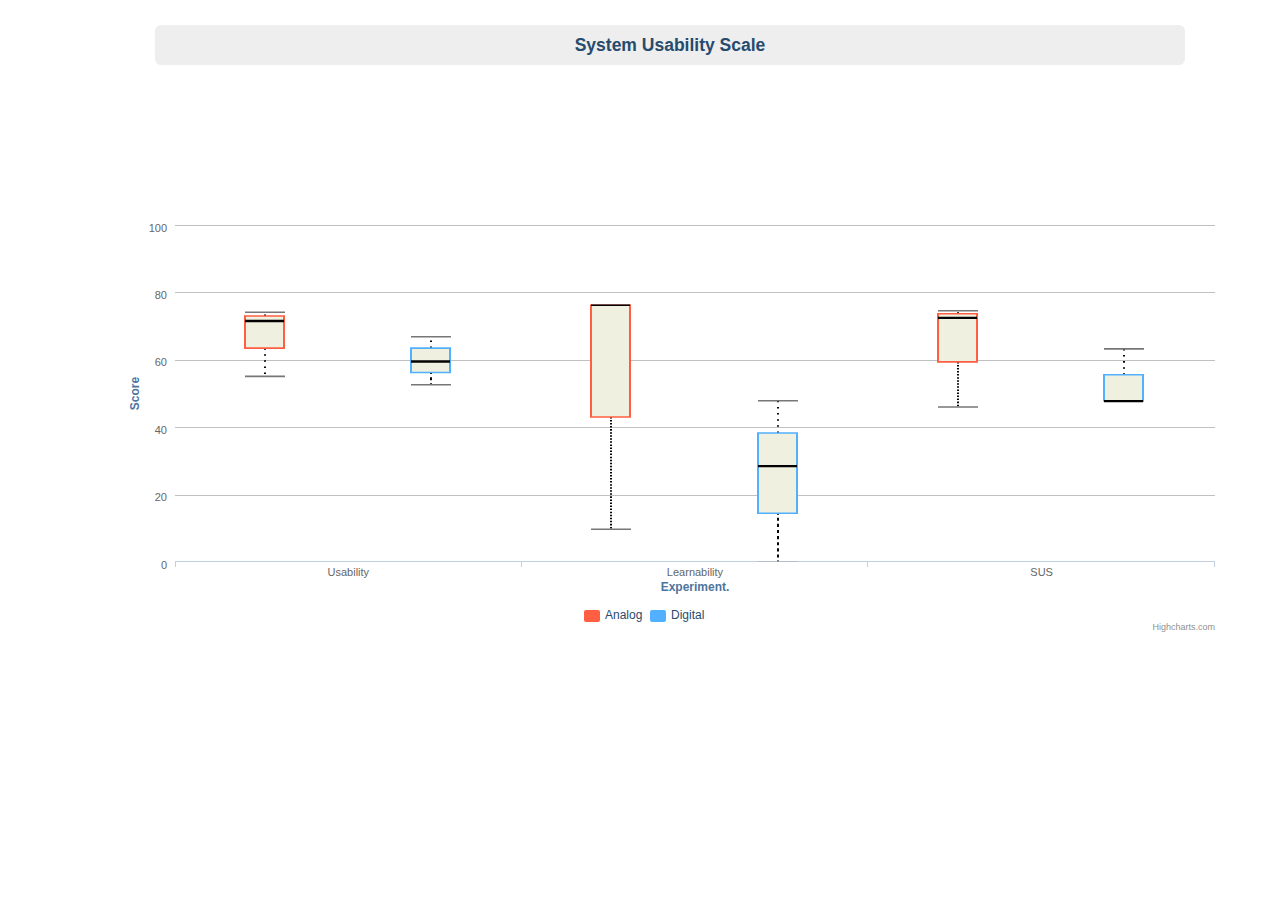
==== box-plot-test.htm @ c9a695e5 "Merged the latest code base and committing it. Added feature: Error-bar, box-plot and simple-bar plo" ====
<!DOCTYPE html>
<html>
<head>
	<meta http-equiv="content-type" content="text/html; charset=UTF-8">
	<meta name="viewport" content="width=device-width, initial-scale=1.0">
	<title>System Usability Scale</title>
	<script type='text/javascript' src='//code.jquery.com/jquery-1.9.1.js'></script>
	<link href="css/bootstrap.min.css" rel="stylesheet" type="text/css"/>
	<link href="css/bootstrap-responsive.min.css" rel="stylesheet" type="text/css"/>
	<style type='text/css'>
		body {
			font-family: "Lucida Grande", "Lucida Sans Unicode", Verdana, Arial, Helvetica, sans-serif;
			color: #274b6d;
			padding-top: 25px;
		}
		
		.hero-unit {
			padding: 0px 30px;
			margin-bottom: 20px;
		}
		
		.form-horizontal .control-group {
			margin-bottom: 10px;
		}
		
		.table {
			margin-bottom: 0px;
		}
		
		.table-condensed td {
			padding: 0px 6px;
			line-height: 15px;
			opacity: 1;
			background-color: #FFFFFF;
		}
		
		.label, .badge {
			font-weight: normal;
			font-size: 11px;
			margin-bottom: 4px;
			display: block;
		}
		
		#dataTable {
			position:absolute;
			left:95px;
			top:15px;
			font-size:9px;
			border: 1px solid #999999;
			border-radius: 5px;
		}
		
		#filterDiv {
			padding:15px;
			background-color:#ffffff;
			border:1px solid #3a87ad;
			border-radius:5px;
			color:#555555;
			width:125px;
		}
	</style>
	<script type='text/javascript' src='box-plot-json-r.js'></script>
	<script type='text/javascript'>

		var tableColumnData = ["Measurement", "Type Short"];
		var tableRowHeader = ["N","Mean", "SD", "P Value", "C Alpha"];
	
		var FILL_COLOR = "#F0F0E0";
		var MEDIAN_COLOR = "#020202";
		var STEM_COLOR = "#040404";
		var BORDER_COLOR = "#444444";
		var WHISKER_COLOR = "#777777";
	
		//variable to hold the chart's handle
		var myChart = null;
		var chartHandle = null;
		
		//function to change the filter panels dynamically based on the json data
		function initializeFilterPanel() {
			var distinctCategories = {};
			for (var i = 0; i < jsonData.data.length; i++){
				var dataMap = jsonData.data[i];
				var categoryGroup = dataMap["Measurement"];
				distinctCategories[categoryGroup] = 1;
			}
			
			//create the filter checkboxes as per the categories
			for (var key in distinctCategories) {
				$("#filterDiv").append('<label class="filterItem block label label-success active">' + key + '</label>');
			}
		}
		
		//Function to remove table from the plot
		function removeTableFromPlot() {
			$("#dataTable").remove();
		}
		
		//Function to draw table in the plot
		function drawTableInPlot() {
		
			//remove existing table and draw the table
			removeTableFromPlot() 
		
			var tableStr = '<div id="dataTable">';
			tableStr += '<table class="table table-hover table-condensed table-striped">';

			var tabularData = [];

			//add column header row
			var columnHeader = ["&nbsp;"];
			for (var i = 0; i < jsonData.data.length; i++){
				var dataMap = jsonData.data[i];
				var header = "";
				for (var j = 0; j < tableColumnData.length; j++){
					header = header + " " + dataMap[tableColumnData[j]];
				}
				columnHeader.push($.trim(header));
			}
			tabularData.push(columnHeader);

			for (var k = 0; k < tableRowHeader.length; k++){
				var tableRow = [];
				tableRow.push($.trim(tableRowHeader[k]));
				
				for (var j = 0; j < jsonData.data.length; j++){
					var dataMap = jsonData.data[j];
					tableRow.push(dataMap[tableRowHeader[k]]);
				}
				tabularData.push(tableRow);
			}
			
			for (var i = 0; i < tabularData.length; i++){
				tableStr += "<tr>";
				var dataArray = tabularData[i];
				for (var j = 0; j < dataArray.length; j++)
					tableStr += "<td>" + dataArray[j] + "</td>";
					tableStr += "</tr>";
			}
			
			tableStr += "</table></div>";
			//$("#tableContainer").append(tableStr);
			$("div.highcharts-legend").parent().append(tableStr);
			$("div.highcharts-tooltip > span").css({'opacity':1, 'background-color':"#FFFFFF","z-index":100});
		}
		
		//Function to remove the numbers in plot
		function removeNumbersFromPlot() {
			$("text.plotNumbers").remove();
		}
		
		//Function to plot the numbers in the plot
		function drawNumbersInPlot() {
		
			//remove the earlier plotted numbers
			removeNumbersFromPlot();
			
			//Find the distance between the plots in the series
			var distanceBetweenPlots = 0;
			var boxWidth = 0;
			var spaceForCharacter = 6; //in pixel
			if ((myChart.series.length > 1) && (myChart.series[0].data.length >= 1))	{
				distanceBetweenPlots = myChart.series[1].data[0].barX - myChart.series[0].data[0].barX;
			}
			
			for (var i = 0; i < myChart.series.length; i++)
			{
				//show numbers only if the series is visible
				if (!myChart.series[i].visible)
					continue;
				
				for (var j = 0; j < myChart.series[i].data.length; j++)
				{
					//series color
					var seriesColor = myChart.series[i].color;
					var textColor = myChart.series[0].color.substring(1);
					textColor = "#" + (new Hex(seriesColor)).brightness(-40);
					
					//find the box's width
					boxWidth = myChart.series[i].data[j].pointWidth + 2;
					
					//add q1 value in the plot (should be plotted on left side)
					var q1Value = myChart.series[i].data[j].q1;
					var dataLength = ("" + q1Value).length;
					var dataSpaceReq = (dataLength * spaceForCharacter) + 4;
					
					//find the y-axis corresponding to the value
					var pointY = 0;
					if (myChart.yAxis[0].toValue(pointY) > q1Value)
						while (myChart.yAxis[0].toValue(pointY) > q1Value && !myChart.yAxis[0].toValue(pointY+3) < q1Value)
							pointY+=2;
					else
						while (myChart.yAxis[0].toValue(pointY) < q1Value && !myChart.yAxis[0].toValue(pointY+3) > q1Value)
							pointY+=2;
					
					//plot the point
					myChart.renderer.text("" + q1Value, myChart.plotLeft + myChart.series[i].data[j].barX - dataSpaceReq, pointY+2).attr({zIndex:5, style:"font-size: 10px;color:" + textColor,class:"plotNumbers"}).add();
					
					//add q3 value in the plot (should be plotted on left side)
					var q3Value = myChart.series[i].data[j].q3;
					dataLength = ("" + q3Value).length;
					dataSpaceReq = (dataLength * spaceForCharacter) + 4;
					
					//find the y-axis corresponding to the value
					pointY = 0;
					if (myChart.yAxis[0].toValue(pointY) > q3Value)
						while (myChart.yAxis[0].toValue(pointY) >= q3Value && !myChart.yAxis[0].toValue(pointY+3) < q3Value)
							pointY+=2;
					else
						while (myChart.yAxis[0].toValue(pointY) <= q3Value && !myChart.yAxis[0].toValue(pointY+3) > q3Value)
							pointY+=2;
					
					//plot the point
					myChart.renderer.text("" + q3Value, myChart.plotLeft + myChart.series[i].data[j].barX - dataSpaceReq, pointY+2).attr({zIndex:5, style:"font-size: 10px;color:" + textColor,class:"plotNumbers"}).add();
					
					//add max value in the plot
					var maxValue = myChart.series[i].data[j].high;
					dataLength = ("" + maxValue).length;
					dataSpaceReq = (dataLength * spaceForCharacter);
					
					//find the y-axis corresponding to the value
					pointY = 0;
					if (myChart.yAxis[0].toValue(pointY) > maxValue)
						while (myChart.yAxis[0].toValue(pointY) >= maxValue && !myChart.yAxis[0].toValue(pointY+3) < maxValue)
							pointY+=2;
					else
						while (myChart.yAxis[0].toValue(pointY) <= maxValue && !myChart.yAxis[0].toValue(pointY+3) > maxValue)
							pointY+=2;
					
					//plot the point
					myChart.renderer.text("" + maxValue, myChart.plotLeft + myChart.series[i].data[j].barX + boxWidth, pointY+2).attr({zIndex:5, style:"font-size: 10px;color:" + textColor,class:"plotNumbers"}).add();
					
					//add min value in the plot
					var minValue = myChart.series[i].data[j].low;
					dataLength = ("" + minValue).length;
					dataSpaceReq = (dataLength * spaceForCharacter);
					
					//find the y-axis corresponding to the value
					pointY = 1;
					while (myChart.yAxis[0].toValue(pointY-1) >= minValue && myChart.yAxis[0].toValue(pointY) > minValue)
						pointY+=1;

					//plot the point
					myChart.renderer.text("" + minValue, myChart.plotLeft + myChart.series[i].data[j].barX + boxWidth, pointY+1).attr({zIndex:5, style:"font-size: 10px;color:" + textColor,class:"plotNumbers"}).add();
					
					//add median value in the plot
					var medianValue = myChart.series[i].data[j].median;
					dataLength = ("" + medianValue).length;
					dataSpaceReq = (dataLength * spaceForCharacter);
					
					//find the y-axis corresponding to the value
					pointY = 0;
					if (myChart.yAxis[0].toValue(pointY) > medianValue)
						while (myChart.yAxis[0].toValue(pointY) >= medianValue && !myChart.yAxis[0].toValue(pointY+3) < medianValue)
							pointY+=2;
					else
						while (myChart.yAxis[0].toValue(pointY) <= medianValue && !myChart.yAxis[0].toValue(pointY+3) > medianValue)
							pointY+=2;
					
					//plot the point
					myChart.renderer.text("" + medianValue, myChart.plotLeft + myChart.series[i].data[j].barX + boxWidth, pointY+2).attr({zIndex:5, style:"font-size: 10px;color:" + textColor,class:"plotNumbers"}).add();
				}
			}
		}
		
		//function to initialize the filter panel
		function createFilterPanel(){
			var filterDivWidth = (0 - $("#filterDiv").width()-35) + "px";
			$("#filterDiv").css("margin-left",filterDivWidth);
			$('.filterLink').bind("click", function () {
					if ($(".filterLink").hasClass("active")) {
						$(".filterLink").removeClass("active").addClass("inactive");
						$("#filterDiv").stop().animate({'marginLeft':filterDivWidth},200);
					} else {
						$(".filterLink").addClass("active").removeClass("inactive");
						$("#filterDiv").stop().animate({'marginLeft':'-2px'},200);
					}
				});
			$(".filterItem").hover(function(){$(this).stop().animate({'marginLeft':'5px'},200);},function(){$(this).stop().animate({'marginLeft':'0px'},200);});
			$("#filterContainer").css({"top":$("#plotContainer").offset().top + 16, "left":0, "z-index":99, "position":"absolute"}).show();
		}
		
		//function to draw the plot based on the filter conditions
		function drawPlot() {

			//destroy the existing chart if any
			if (chartHandle != null)
				chartHandle.destroy();
		
			var selectedGroups = [];
			var index = 0;
			$("label.filterItem.active").each(function(){
						selectedGroups[index] = $(this).html();
						index++;
					});
			//alert(selectedGroups);

			var filteredCategories = selectedGroups;
			var filteredJsonData = [];
			var dataGroups = {};
			var maxValue = 0;
			var minValue = 0;
			
			for (var j = 0; j < filteredCategories.length; j++){

				for (var i = 0; i < jsonData.data.length; i++){
					var dataMap = jsonData.data[i];
					var categoryGroup = dataMap["Measurement"];
					
					if (filteredCategories[j] == categoryGroup) {
						var dataGroup = dataMap["Type"];
						
						if (dataGroups[dataGroup] == null){
							dataGroups[dataGroup] = [];
						}
						
						var dataArray = {}
						dataArray["n"] = parseFloat(dataMap["N"]);
						dataArray["low"] = parseFloat(dataMap["Minimum"]);
						dataArray["q1"] = parseFloat(dataMap["First Quartile"]);
						dataArray["median"] = parseFloat(dataMap["Median"]);
						dataArray["q3"] = parseFloat(dataMap["Third Quartile"]);
						dataArray["high"] = parseFloat(dataMap["Maximum"]);
						dataArray["sd"] = parseFloat(dataMap["SD"]);
						dataArray["se"] = parseFloat(dataMap["SE of Mean"]);
						dataArray["mean"] = parseFloat(dataMap["Mean"]);
						dataArray["skewness"] = parseFloat(dataMap["Skewness"]);
						dataArray["kurtosis"] = parseFloat(dataMap["Kurtosis"]);
						dataArray["cAlpha"] = parseFloat(dataMap["C Alpha"]);
						dataArray["pValue"] = parseFloat(dataMap["P Value"]);

						if (maxValue < parseFloat(dataMap["Maximum"]))
							maxValue = parseFloat(dataMap["Maximum"]);
						
						if (minValue > parseFloat(dataMap["Minimum"]))
							minValue = parseFloat(dataMap["Minimum"]);
						
						dataGroups[dataGroup].push(dataArray);
						filteredJsonData.push(dataMap);
					}
				}
			}

			var filteredSeries = [];
			for (var key in dataGroups) {
				var seriesMap = {};
				seriesMap["name"] = key;
				seriesMap["data"] = dataGroups[key];
				filteredSeries.push(seriesMap);
			}
			
			chartHandle = new Highcharts.Chart({

				chart: {
					renderTo: $('#plotContainer')[0],
					type: 'boxplot',
					marginTop: 140,
					marginLeft: 120,
					events: {
						click: function(event) {
							//alert('x: '+ event.xAxis[0].value + ', y: ' + event.yAxis[0].value + ' x=' + event.offsetX + ' y=' + event.offsetY);
						},
						redraw: function() {
		                    drawNumbersInPlot();
							//$('g.numericButtonClass').attr("state", "disabled");
		                }
					}
				},
				
				exporting: {
					buttons: {
					contextButton: {
							height: 36,
							width: 36,
							symbol: 'url(img/plot_print.png)',
							symbolSize: 18,
							symbolX: 18,
							symbolY: 18
						},

						tableButton: {
							x: -42,
							_titleKey: 'tableButtonTitle',
							height: 36,
							width: 36,
							symbolSize: 18,
							symbolX: 18,
							symbolY: 18,
							symbol: 'url(img/plot_table.png)',
							onclick: function () {
								if ($('g.tableButtonClass').attr("state") == "disabled") {
									drawTableInPlot();
									$('g.tableButtonClass').attr("state","enabled");
								}
								else {
									removeTableFromPlot();
									$('g.tableButtonClass').attr("state", "disabled");
								}
							},
							theme: {
								'class': "tableButtonClass",
								'state': 'disabled'
							}
						},
						
						numericButton: {
							x: -84,
							_titleKey: 'numericButtonTitle',
							height: 36,
							width: 36,
							symbolSize: 18,
							symbolX: 18,
							symbolY: 18,
							symbol: 'url(img/plot_numbering.png)',
							onclick: function () {
								if ($('g.numericButtonClass').attr("state") == "disabled") {
									drawNumbersInPlot();
									$('g.numericButtonClass').attr("state","enabled");
								}
								else {
									removeNumbersFromPlot();
									$('g.numericButtonClass').attr("state", "disabled");
								}
							},
							theme: {
								'class': "numericButtonClass",
							}
						}
					}
				},

				legend: {
					useHTML: true,
					enabled: true,
					borderWidth: 0
				},

				tooltip: {
					useHTML: true,
					shadow: false,
					formatter: function() {
		                return '<em>'+ this.point.category + '</em><br/>' +
								'<span style="color:'+ this.series.color +';font-weight:bold">' + this.series.name + '</span><br/>' +
								'N: ' + this.point.n + '<br/>' +
								'Mean: ' + this.point.mean + '<br/>' +
								'SD: ' + this.point.sd + '<br/>' +
								'SE: ' + this.point.se + '<br/>' +
								'Min: ' + this.point.low + '<br/>' +
								'1st Q: ' + this.point.q1 + '<br/>' +
								'Median: ' + this.point.median + '<br/>' +
								'3rd Q: ' + this.point.q3 + '<br/>' +
								'Max: ' + this.point.high + '<br/>' +
								'Skewness: ' + this.point.skewness + '<br/>' +
								'Kurtosis: ' + this.point.kurtosis + '<br/>' +
								'C Alpha: ' + this.point.cAlpha + '<br/>' +
								'P Value: ' + this.point.pValue + '<br/>';
		            },
					positioner: function (labelWidth, labelHeight, point) {
		            	return { x: point.plotX + 20, y: (point.plotY + 10) };
		            },
					style: {
								color: '#333333',
								fontSize: '11px',
								padding: '5px'
					}
				},

				plotOptions: {
					column: {
						colorByPoint: true
					},
					
					series: {
						dataLabels: {
							enabled: true,
							color: '#444444'
						},
						pointPadding: 0.38,
						groupPadding: 0.02
					},
					
					boxplot: {
						fillColor: FILL_COLOR,
						lineWidth: 2,
						medianColor: MEDIAN_COLOR,
						medianWidth: 3,
						stemColor: STEM_COLOR,
						stemDashStyle: 'dot',
						stemWidth: 2,
						whiskerColor: WHISKER_COLOR,
						whiskerLength: '100%',
						whiskerWidth: 2
					}
				},

				colors: [
					'#FF5E42', 
					'#51B0FF', 
					'#FE8D00', 
					'#910000', 
					'#1aadce', 
					'#492970',
					'#f28f43', 
					'#77a1e5', 
					'#c42525', 
					'#a6c96a'
				],

				title: {
					text: ''
				},

				xAxis: {
					categories: filteredCategories,
					title: {
						text: 'Experiment.'
					}
				},
				
				yAxis: {
					title: {
						text: 'Score'
					},
					endOnTick: false,
					tickPosition: 'inside',
					min: 0,
					//max: maxValue + ((maxValue - minValue)/3.6)
					max: 100
				},

				series: filteredSeries
			},
			function(chart) { // on complete
     
					myChart = chart;
	 
					/*
					* All adjustments on top of highcharts
					*/
					//adjust the fill color based on the stroke (default options supports only one fillcolor across plots)
					$("g.highcharts-series").find("path[fill=" + FILL_COLOR + "]").each(function(){
						//get the stroke color and remove the # character from the color definition
						var strokeColor = $(this).attr("stroke").substring(1);
						var fillColor = (new Hex(strokeColor)).brightness(20);
						$(this).attr("fill", "#" + fillColor);
						$(this).attr("stroke", BORDER_COLOR);
					});
					
					//create tabular data and append it to the plot
					//drawTableInPlot();
					
					//Adding numbers in the plot
					drawNumbersInPlot();
					
					//Add click event on the ledgend so that the numbers can be re-rendered when ledgend is clicked
					$(".highcharts-legend").click(function(){drawNumbersInPlot();});
					
					//To fix the cases when the min value coincides with x-axis
					var yMaxPos = 0;
					$("g.highcharts-series-group").find("path[stroke=" + WHISKER_COLOR + "]").each(function(index){
						var pos = $(this).attr("d").split(" ");
						var yPos = parseInt(pos[pos.length - 1]);

						if (yMaxPos < yPos){
						    yMaxPos = yPos;
							pathHandle = $(this);
						}
					});

					$("g.highcharts-series-group").find("path[stroke=" + WHISKER_COLOR + "]").each(function(index){
						var pos = $(this).attr("d").split(" ");
						if (pos[pos.length - 1] == yMaxPos){
							pos[pos.length - 1] = yMaxPos - 2;
							pos[pos.length - 4] = yMaxPos - 2;
						}
						$(this).attr("d",pos.join(" "));
					});
					
					//add median to the legend
					var lastLeftValue = parseInt($("div.highcharts-legend-item:last").css("left"));
					var requiredWidth = parseInt($("div.highcharts-legend-item:last").find("span").width()) + 30;
					var newLeftValue = lastLeftValue + requiredWidth;
					$("div.highcharts-legend-item:last").parent().append($("div.highcharts-legend-item:last").clone().css("left", newLeftValue + "px"));
					$("div.highcharts-legend-item:last").prepend("<div style='border-bottom: 3px solid " + MEDIAN_COLOR + "; height: 10px; width: 15px;'></div>");
					$("div.highcharts-legend-item:last").find("span").html("Median");
				}
			);
		}
		
		$(document).ready(function(){

				//Initialize the filters in the panel
				initializeFilterPanel();
				
				//set the titles for the additional buttons
				Highcharts.setOptions({
				    lang: {
				        numericButtonTitle: "Add/Remove Labels",
						tableButtonTitle: "Add/Remove Table"
				    }
				});
				
				//Create the chart based on the filters
				$("label.filterItem").bind('click', function () {
					
					if ($(this).hasClass("active")) 
						$(this).removeClass("active").removeClass("label-success")
					else
						$(this).addClass("active").addClass("label-success")
					drawPlot();
				});
				
				//draw the plot by default
				drawPlot();
				
				//set the filter panel co-ordinates & bind events to it
				setTimeout(createFilterPanel,200);
			}
		);
</script>

</head>
<body>
	<script src="js/highcharts.js"></script>
	<script src="js/highcharts-more.js"></script>
	<script src="js/exporting.js"></script>
	<script src="js/bootstrap.min.js"></script>
	<script src="js/colorutils.min.js"></script>
	<div class="container">
		<div class="row">
			<span class="span10 offset1 hero-unit"><h4 class="text-center">System Usability Scale</h4></span>
		</div>
		<div class="row">
			<div class="span12">
				<div id="filterContainer" style="display:none">
					<div id="filterButton" style="float:left;margin-right:-80px">
						<a class="filterLink btn btn-small  btn-info">
						<!--<img src="img/filter_data.png" width="25" height="20" style="height: 20px;width: 25px;"/>--> <i class="icon-filter icon-white"></i> <span style="font-size:13.5px;">Measurement</span></a>
					</div>
					<div style="clear:both;"></div>
					<div id="filterDiv" class="control-group inactive">
					</div>
				</div>
				<div id="plotContainer" style="height: 550px; margin: auto; min-width: 450px; max-width: 1200px">
				</div>
			</div>
		</div>
	</div>
 </body>
</html>
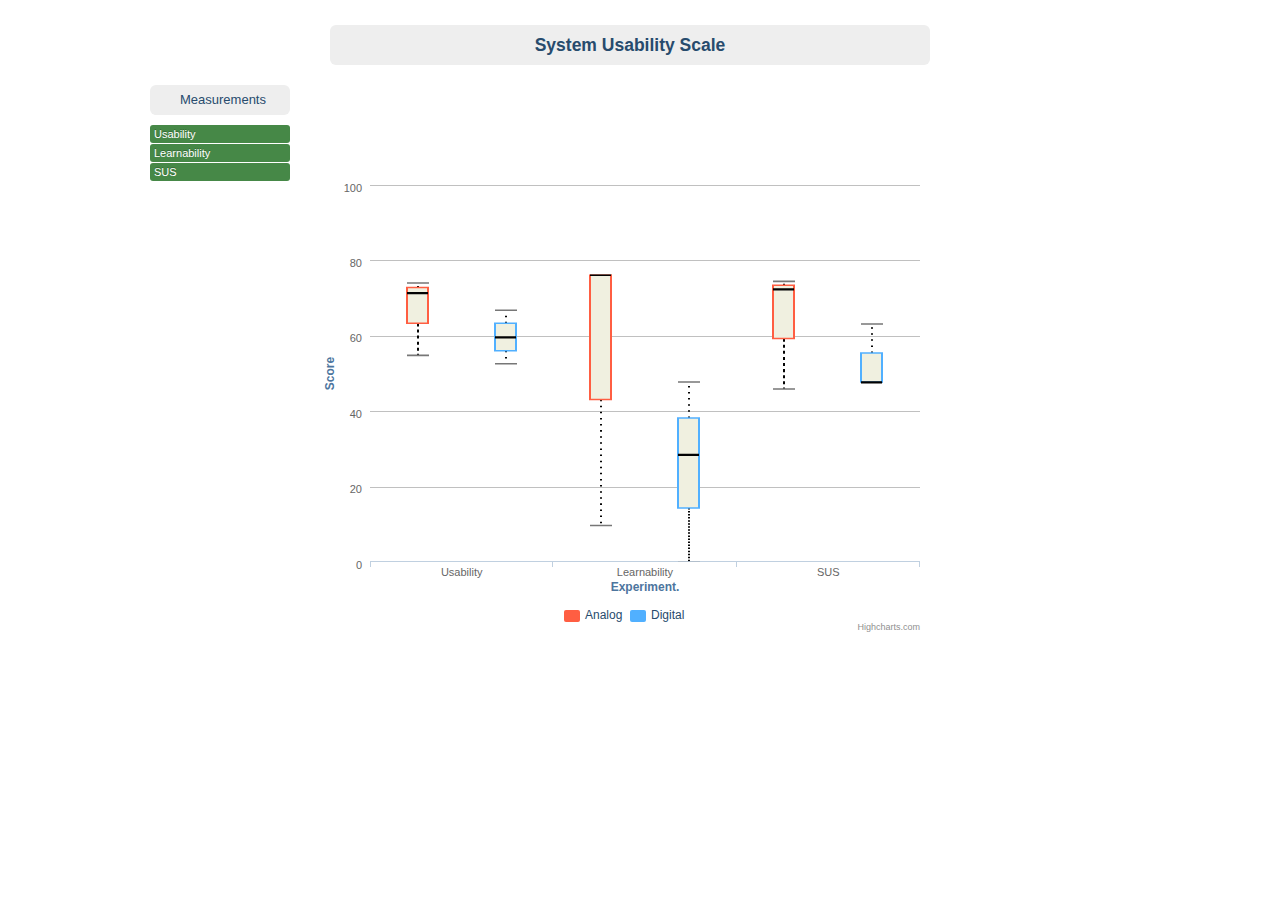
==== commit a63f603a: "Committing all the changes to the repo." ====
--- a/box-plot-test.htm
+++ b/box-plot-test.htm
@@ -6,44 +6,38 @@
 	<title>System Usability Scale</title>
 	<script type='text/javascript' src='//code.jquery.com/jquery-1.9.1.js'></script>
 	<link href="css/bootstrap.min.css" rel="stylesheet" type="text/css"/>
-	<link href="css/bootstrap-responsive.min.css" rel="stylesheet" type="text/css"/>
+	<!--<link href="css/bootstrap-responsive.min.css" rel="stylesheet" type="text/css"/>-->
 	<style type='text/css'>
 		body {
 			font-family: "Lucida Grande", "Lucida Sans Unicode", Verdana, Arial, Helvetica, sans-serif;
 			color: #274b6d;
 			padding-top: 25px;
 		}
-		
-		.hero-unit {
-			padding: 0px 30px;
-			margin-bottom: 20px;
-		}
-		
+
 		.form-horizontal .control-group {
 			margin-bottom: 10px;
 		}
-		
+
 		.table {
 			margin-bottom: 0px;
 		}
-		
+
 		.table-condensed td {
-			padding: 0px 6px;
-			line-height: 15px;
+			padding: 0px 5px;
+			line-height: 13px;
 			opacity: 1;
 			background-color: #FFFFFF;
-		}
-		
+			white-space: nowrap;
+		}
+
 		.label, .badge {
 			font-weight: normal;
-			font-size: 11px;
-			margin-bottom: 4px;
 			display: block;
 		}
 		
 		#dataTable {
 			position:absolute;
-			left:95px;
+			left:39px;
 			top:15px;
 			font-size:9px;
 			border: 1px solid #999999;
@@ -56,7 +50,101 @@
 			border:1px solid #3a87ad;
 			border-radius:5px;
 			color:#555555;
-			width:125px;
+			width:190px;
+		}
+
+		#filterList {
+			overflow-y: auto;
+		}
+
+		#closeGraph{
+			color:#555555;
+			cursor:pointer;
+		}
+		
+		#closeGraph:hover{
+			color:#222222;
+			font-weight:bold;
+		}
+		
+		@media (min-height: 620px) {
+			body {
+				padding-top: 25px;
+			}
+			
+			.hero-unit {
+				padding: 0px 30px;
+				margin-bottom: 20px;
+			}
+
+			.hero-unit.side-panel-title{
+				font-size: 13px;
+				margin-bottom:10px;
+			}
+
+			.label, .badge {
+				font-size: 11px;
+				margin-bottom: 1px;
+			}
+			
+			#plotContainer{
+				height:550px;
+			}
+			
+			#closeGraph{
+				margin-right:-20px;
+			}
+			
+			#chartContainer {
+				height: 350px;
+			}
+		}
+		
+		@media (max-height: 700px) {
+			body {
+				padding: 0px;
+			}
+		}
+		
+		@media (max-height: 620px) {
+			body {
+				padding: 0px;
+			}
+			
+			.hero-unit {
+				padding: 0px 20px;
+				margin-bottom: 10px;
+			}
+
+			.hero-unit.side-panel-title{
+				font-size: 11px;
+				margin-bottom:5px;
+				line-height: 25px;
+				padding-right:15px;
+			}
+			
+			h4 {
+				font-size: 13px;
+				line-height: 13px;
+			}
+			
+			.label, .badge {
+				font-size: 10px;
+				margin-bottom: 1px;
+				padding: 1px 3px;
+			}
+			
+			#plotContainer{
+				height:475px;
+			}
+			
+			#closeGraph{
+				margin-right:-15px;
+			}
+			
+			#chartContainer {
+				height: 300px;
+			}
 		}
 	</style>
 	<script type='text/javascript' src='box-plot-json-r.js'></script>
@@ -86,7 +174,8 @@
 			
 			//create the filter checkboxes as per the categories
 			for (var key in distinctCategories) {
-				$("#filterDiv").append('<label class="filterItem block label label-success active">' + key + '</label>');
+				//$("#filterDiv").append('<label class="filterItem block label label-success active">' + key + '</label>');
+				$("#filterList").append('<label class="filterItem block label label-success active">' + key + '</label>');
 			}
 		}
 		
@@ -353,8 +442,7 @@
 				chart: {
 					renderTo: $('#plotContainer')[0],
 					type: 'boxplot',
-					marginTop: 140,
-					marginLeft: 120,
+					marginTop: 100,
 					events: {
 						click: function(event) {
 							//alert('x: '+ event.xAxis[0].value + ', y: ' + event.yAxis[0].value + ' x=' + event.offsetX + ' y=' + event.offsetY);
@@ -455,7 +543,7 @@
 								'P Value: ' + this.point.pValue + '<br/>';
 		            },
 					positioner: function (labelWidth, labelHeight, point) {
-		            	return { x: point.plotX + 20, y: (point.plotY + 10) };
+		            	return { x: point.plotX + 20, y: (point.plotY + 80) };
 		            },
 					style: {
 								color: '#333333',
@@ -627,21 +715,19 @@
 	<script src="js/colorutils.min.js"></script>
 	<div class="container">
 		<div class="row">
-			<span class="span10 offset1 hero-unit"><h4 class="text-center">System Usability Scale</h4></span>
+			<span class="span7 offset2 hero-unit"><h4 class="text-center">System Usability Scale</h4></span>
 		</div>
 		<div class="row">
-			<div class="span12">
-				<div id="filterContainer" style="display:none">
-					<div id="filterButton" style="float:left;margin-right:-80px">
-						<a class="filterLink btn btn-small  btn-info">
-						<!--<img src="img/filter_data.png" width="25" height="20" style="height: 20px;width: 25px;"/>--> <i class="icon-filter icon-white"></i> <span style="font-size:13.5px;">Measurement</span></a>
-					</div>
-					<div style="clear:both;"></div>
-					<div id="filterDiv" class="control-group inactive">
-					</div>
+			<div id="leftPanel" class="span2" style="margin-left:0px;">
+				<div class="hero-unit side-panel-title">Measurements</div>
+				<div id="filterList"></div>
+				<div id="chartTitle" class="hero-unit side-panel-title" style="margin-top:10px;margin-bottom:0px;display:none">Normality Graph 
+					<span id="closeGraph" class="pull-right">X</span>
 				</div>
-				<div id="plotContainer" style="height: 550px; margin: auto; min-width: 450px; max-width: 1200px">
-				</div>
+				<img id="chartContainer" src="" style="display:none;"/>
+			</div>
+			<div id="mainPanel" class="span8">
+				<div id="plotContainer" style="margin: auto; min-width: 450px; max-width: 1200px"></div>
 			</div>
 		</div>
 	</div>
